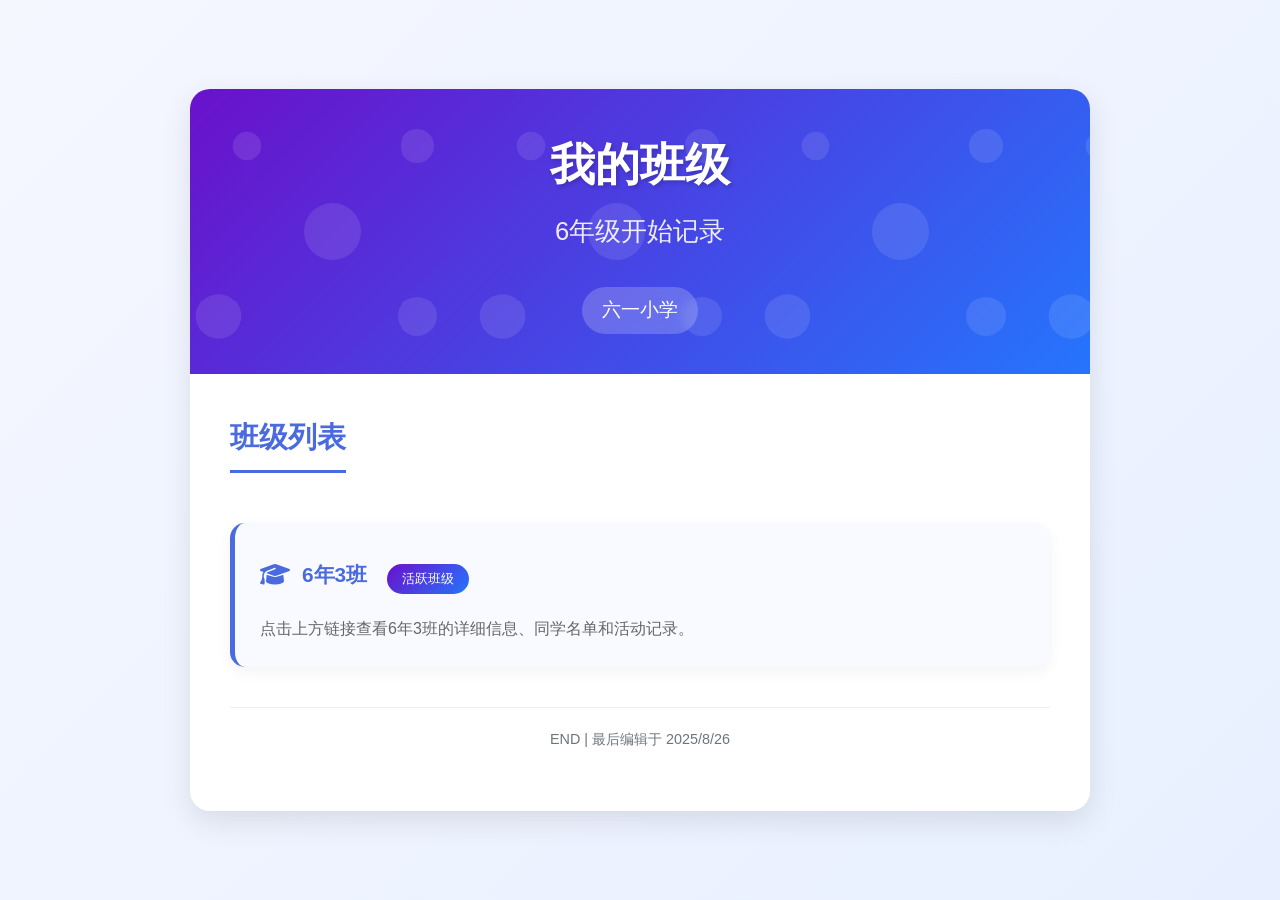
==== class/index.html @ 5f494820 "Add files via upload" ====
<!DOCTYPE html>
<html lang="zh-CN">
<head>
    <meta charset="UTF-8">
    <meta name="viewport" content="width=device-width, initial-scale=1.0">
    <title>我的班级 - 六一小学</title>
    <link rel="stylesheet" href="https://cdnjs.cloudflare.com/ajax/libs/font-awesome/6.4.0/css/all.min.css">
    <style>
        * {
            margin: 0;
            padding: 0;
            box-sizing: border-box;
            font-family: 'Segoe UI', 'Microsoft YaHei', sans-serif;
        }
        
        :root {
            --primary: #4a6bdf;
            --secondary: #6c757d;
            --success: #28a745;
            --info: #17a2b8;
            --warning: #ffc107;
            --danger: #dc3545;
            --light: #f8f9fa;
            --dark: #343a40;
            --gradient: linear-gradient(135deg, #6a11cb 0%, #2575fc 100%);
            --card-shadow: 0 10px 30px rgba(0, 0, 0, 0.1);
            --transition: all 0.3s ease;
        }
        
        body {
            background: linear-gradient(135deg, #f5f7ff 0%, #e8f0ff 100%);
            color: #333;
            line-height: 1.6;
            min-height: 100vh;
            padding: 20px;
            display: flex;
            flex-direction: column;
            align-items: center;
            justify-content: center;
        }
        
        .container {
            width: 100%;
            max-width: 900px;
            background: white;
            border-radius: 20px;
            box-shadow: var(--card-shadow);
            overflow: hidden;
        }
        
        header {
            background: var(--gradient);
            color: white;
            padding: 40px 30px;
            text-align: center;
            position: relative;
        }
        
        .header-content {
            position: relative;
            z-index: 2;
        }
        
        .decoration {
            position: absolute;
            top: 0;
            left: 0;
            width: 100%;
            height: 100%;
            opacity: 0.1;
            z-index: 1;
            background: url('data:image/svg+xml;utf8,<svg xmlns="http://www.w3.org/2000/svg" viewBox="0 0 100 100"><circle cx="20" cy="20" r="5" fill="white"/><circle cx="50" cy="50" r="10" fill="white"/><circle cx="80" cy="80" r="7" fill="white"/><circle cx="10" cy="80" r="8" fill="white"/><circle cx="80" cy="20" r="6" fill="white"/></svg>');
        }
        
        h1 {
            font-size: 2.8rem;
            margin-bottom: 10px;
            font-weight: 800;
            text-shadow: 2px 2px 4px rgba(0, 0, 0, 0.2);
        }
        
        h2 {
            font-size: 1.6rem;
            font-weight: 400;
            margin-bottom: 20px;
            opacity: 0.9;
        }
        
        .school-name {
            display: inline-block;
            background: rgba(255, 255, 255, 0.2);
            padding: 8px 20px;
            border-radius: 30px;
            font-size: 1.2rem;
            margin-top: 15px;
            backdrop-filter: blur(5px);
        }
        
        .content {
            padding: 40px;
        }
        
        h3 {
            color: var(--primary);
            font-size: 1.8rem;
            margin-bottom: 25px;
            padding-bottom: 10px;
            border-bottom: 3px solid var(--primary);
            display: inline-block;
        }
        
        .class-card {
            background: #f9faff;
            border-radius: 15px;
            padding: 25px;
            margin: 25px 0;
            box-shadow: 0 5px 15px rgba(0, 0, 0, 0.05);
            transition: var(--transition);
            border-left: 5px solid var(--primary);
        }
        
        .class-card:hover {
            transform: translateY(-5px);
            box-shadow: 0 8px 25px rgba(0, 0, 0, 0.1);
        }
        
        .class-link {
            display: inline-flex;
            align-items: center;
            color: var(--primary);
            text-decoration: none;
            font-size: 1.3rem;
            font-weight: 600;
            transition: var(--transition);
            padding: 10px 0;
        }
        
        .class-link i {
            margin-right: 12px;
            font-size: 1.5rem;
        }
        
        .class-link:hover {
            color: #2575fc;
            transform: translateX(5px);
        }
        
        .footer {
            text-align: center;
            margin-top: 40px;
            padding: 20px;
            color: var(--secondary);
            font-size: 0.9rem;
            border-top: 1px solid #eee;
        }
        
        .badge {
            display: inline-block;
            background: var(--gradient);
            color: white;
            padding: 5px 15px;
            border-radius: 20px;
            font-size: 0.8rem;
            margin-left: 15px;
            vertical-align: middle;
        }
        
        @media (max-width: 768px) {
            h1 {
                font-size: 2.2rem;
            }
            
            h2 {
                font-size: 1.3rem;
            }
            
            .content {
                padding: 25px;
            }
            
            .class-card {
                padding: 20px;
            }
            
            .class-link {
                font-size: 1.1rem;
            }
        }
        
        @media (max-width: 480px) {
            header {
                padding: 30px 20px;
            }
            
            h1 {
                font-size: 1.8rem;
            }
            
            h2 {
                font-size: 1.1rem;
            }
            
            .content {
                padding: 20px 15px;
            }
            
            h3 {
                font-size: 1.5rem;
            }
            
            .class-link {
                font-size: 1rem;
            }
            
            .badge {
                display: block;
                margin: 10px 0 0 0;
                width: fit-content;
            }
        }
    </style>
</head>
<body>
    <div class="container">
        <header>
            <div class="decoration"></div>
            <div class="header-content">
                <h1>我的班级</h1>
                <h2>6年级开始记录</h2>
                <div class="school-name">六一小学</div>
            </div>
        </header>
        
        <div class="content">
            <h3>班级列表</h3>
            
            <div class="class-card">
                <a href="zbldyyds.github.io/class/6_3class.html" target="_blank" rel="noopener" class="class-link">
                    <i class="fas fa-graduation-cap"></i>
                    6年3班
                </a>
                <span class="badge">活跃班级</span>
                <p style="margin-top: 15px; color: #666;">点击上方链接查看6年3班的详细信息、同学名单和活动记录。</p>
            </div>
            
            <div class="footer">
                <p>END | 最后编辑于 2025/8/26</p>
            </div>
        </div>
    </div>
</body>
</html>
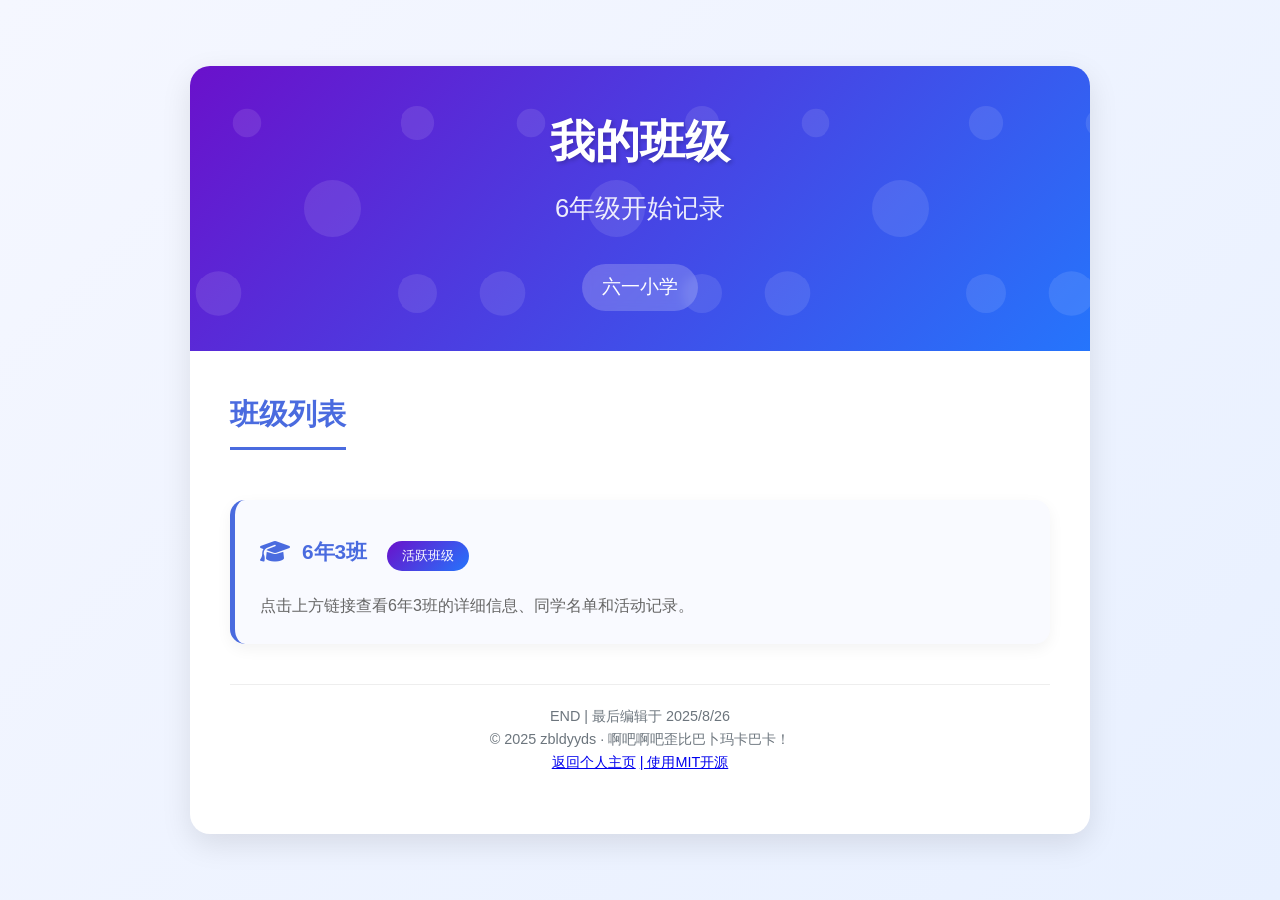
==== commit 3a6b5d66: "Merge 54ddf1e9d9c3b58b8668d40d2964eb579879330f into bfc0adb00b98ab17cfbec31e5f0bb55ed8d37cc9" ====
--- a/class/index.html
+++ b/class/index.html
@@ -235,7 +235,7 @@
             <h3>班级列表</h3>
             
             <div class="class-card">
-                <a href="zbldyyds.github.io/class/6_3class.html" target="_blank" rel="noopener" class="class-link">
+                <a href="https://zbldyyds.github.io/class/6_3class.html" target="_blank" rel="noopener" class="class-link">
                     <i class="fas fa-graduation-cap"></i>
                     6年3班
                 </a>
@@ -245,8 +245,14 @@
             
             <div class="footer">
                 <p>END | 最后编辑于 2025/8/26</p>
+                <p>© 2025 zbldyyds · 啊吧啊吧歪比巴卜玛卡巴卡！</p>
+            <a href="../index.html" class="home-link">返回个人主页</a>
+            <a href="https://github.com/zbldyyds/zbldyyds.github.io" class="home-link">| 使用MIT开源</a>
             </div>
         </div>
+
     </div>
 </body>
-</html>+
+</html>
+
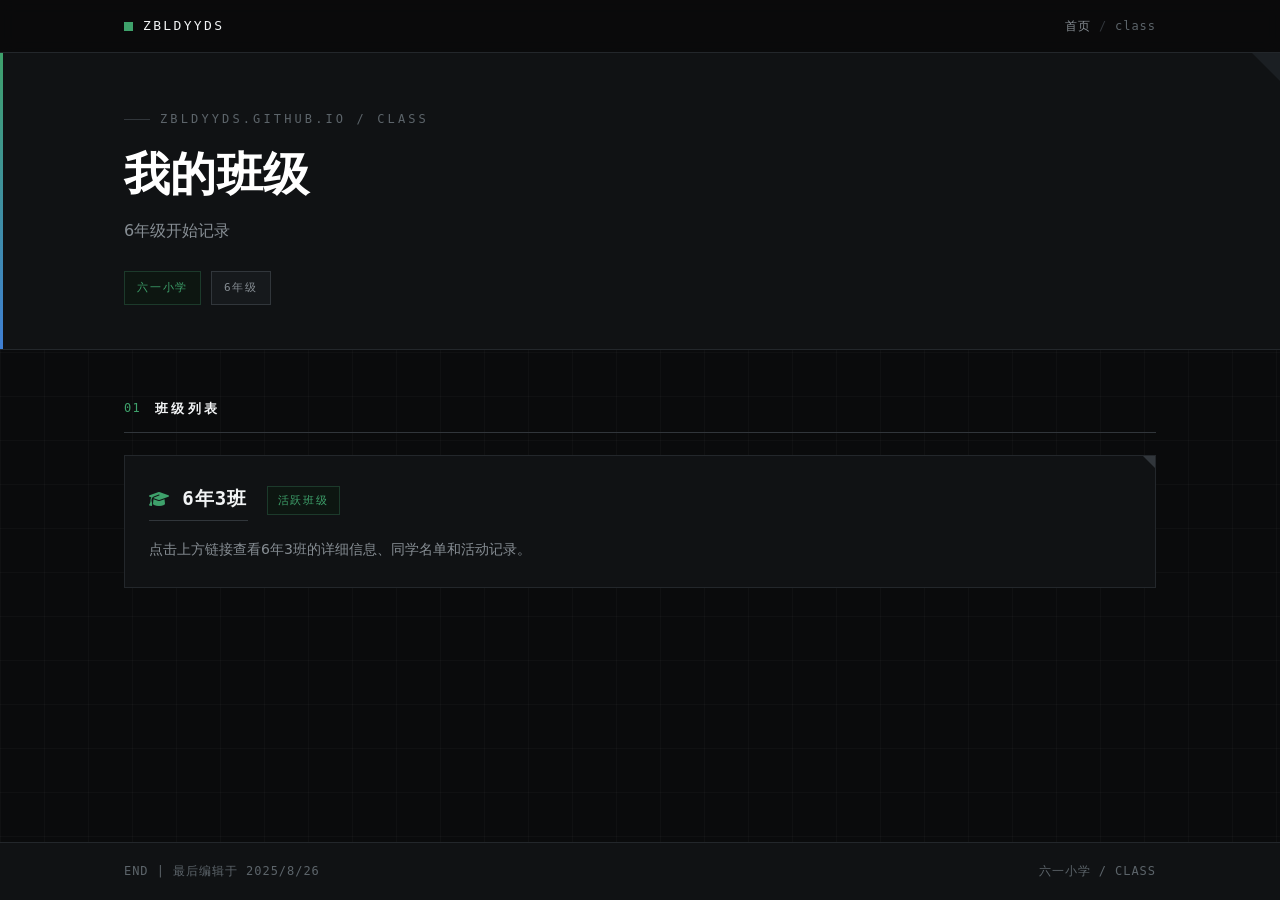
==== commit 831350c4: "好消息孩子们我用ai重构了" ====
--- a/class/index.html
+++ b/class/index.html
@@ -1,258 +1,61 @@
-<!DOCTYPE html>
-<html lang="zh-CN">
-<head>
-    <meta charset="UTF-8">
-    <meta name="viewport" content="width=device-width, initial-scale=1.0">
-    <title>我的班级 - 六一小学</title>
-    <link rel="stylesheet" href="https://cdnjs.cloudflare.com/ajax/libs/font-awesome/6.4.0/css/all.min.css">
-    <style>
-        * {
-            margin: 0;
-            padding: 0;
-            box-sizing: border-box;
-            font-family: 'Segoe UI', 'Microsoft YaHei', sans-serif;
-        }
-        
-        :root {
-            --primary: #4a6bdf;
-            --secondary: #6c757d;
-            --success: #28a745;
-            --info: #17a2b8;
-            --warning: #ffc107;
-            --danger: #dc3545;
-            --light: #f8f9fa;
-            --dark: #343a40;
-            --gradient: linear-gradient(135deg, #6a11cb 0%, #2575fc 100%);
-            --card-shadow: 0 10px 30px rgba(0, 0, 0, 0.1);
-            --transition: all 0.3s ease;
-        }
-        
-        body {
-            background: linear-gradient(135deg, #f5f7ff 0%, #e8f0ff 100%);
-            color: #333;
-            line-height: 1.6;
-            min-height: 100vh;
-            padding: 20px;
-            display: flex;
-            flex-direction: column;
-            align-items: center;
-            justify-content: center;
-        }
-        
-        .container {
-            width: 100%;
-            max-width: 900px;
-            background: white;
-            border-radius: 20px;
-            box-shadow: var(--card-shadow);
-            overflow: hidden;
-        }
-        
-        header {
-            background: var(--gradient);
-            color: white;
-            padding: 40px 30px;
-            text-align: center;
-            position: relative;
-        }
-        
-        .header-content {
-            position: relative;
-            z-index: 2;
-        }
-        
-        .decoration {
-            position: absolute;
-            top: 0;
-            left: 0;
-            width: 100%;
-            height: 100%;
-            opacity: 0.1;
-            z-index: 1;
-            background: url('data:image/svg+xml;utf8,<svg xmlns="http://www.w3.org/2000/svg" viewBox="0 0 100 100"><circle cx="20" cy="20" r="5" fill="white"/><circle cx="50" cy="50" r="10" fill="white"/><circle cx="80" cy="80" r="7" fill="white"/><circle cx="10" cy="80" r="8" fill="white"/><circle cx="80" cy="20" r="6" fill="white"/></svg>');
-        }
-        
-        h1 {
-            font-size: 2.8rem;
-            margin-bottom: 10px;
-            font-weight: 800;
-            text-shadow: 2px 2px 4px rgba(0, 0, 0, 0.2);
-        }
-        
-        h2 {
-            font-size: 1.6rem;
-            font-weight: 400;
-            margin-bottom: 20px;
-            opacity: 0.9;
-        }
-        
-        .school-name {
-            display: inline-block;
-            background: rgba(255, 255, 255, 0.2);
-            padding: 8px 20px;
-            border-radius: 30px;
-            font-size: 1.2rem;
-            margin-top: 15px;
-            backdrop-filter: blur(5px);
-        }
-        
-        .content {
-            padding: 40px;
-        }
-        
-        h3 {
-            color: var(--primary);
-            font-size: 1.8rem;
-            margin-bottom: 25px;
-            padding-bottom: 10px;
-            border-bottom: 3px solid var(--primary);
-            display: inline-block;
-        }
-        
-        .class-card {
-            background: #f9faff;
-            border-radius: 15px;
-            padding: 25px;
-            margin: 25px 0;
-            box-shadow: 0 5px 15px rgba(0, 0, 0, 0.05);
-            transition: var(--transition);
-            border-left: 5px solid var(--primary);
-        }
-        
-        .class-card:hover {
-            transform: translateY(-5px);
-            box-shadow: 0 8px 25px rgba(0, 0, 0, 0.1);
-        }
-        
-        .class-link {
-            display: inline-flex;
-            align-items: center;
-            color: var(--primary);
-            text-decoration: none;
-            font-size: 1.3rem;
-            font-weight: 600;
-            transition: var(--transition);
-            padding: 10px 0;
-        }
-        
-        .class-link i {
-            margin-right: 12px;
-            font-size: 1.5rem;
-        }
-        
-        .class-link:hover {
-            color: #2575fc;
-            transform: translateX(5px);
-        }
-        
-        .footer {
-            text-align: center;
-            margin-top: 40px;
-            padding: 20px;
-            color: var(--secondary);
-            font-size: 0.9rem;
-            border-top: 1px solid #eee;
-        }
-        
-        .badge {
-            display: inline-block;
-            background: var(--gradient);
-            color: white;
-            padding: 5px 15px;
-            border-radius: 20px;
-            font-size: 0.8rem;
-            margin-left: 15px;
-            vertical-align: middle;
-        }
-        
-        @media (max-width: 768px) {
-            h1 {
-                font-size: 2.2rem;
-            }
-            
-            h2 {
-                font-size: 1.3rem;
-            }
-            
-            .content {
-                padding: 25px;
-            }
-            
-            .class-card {
-                padding: 20px;
-            }
-            
-            .class-link {
-                font-size: 1.1rem;
-            }
-        }
-        
-        @media (max-width: 480px) {
-            header {
-                padding: 30px 20px;
-            }
-            
-            h1 {
-                font-size: 1.8rem;
-            }
-            
-            h2 {
-                font-size: 1.1rem;
-            }
-            
-            .content {
-                padding: 20px 15px;
-            }
-            
-            h3 {
-                font-size: 1.5rem;
-            }
-            
-            .class-link {
-                font-size: 1rem;
-            }
-            
-            .badge {
-                display: block;
-                margin: 10px 0 0 0;
-                width: fit-content;
-            }
-        }
-    </style>
-</head>
-<body>
-    <div class="container">
-        <header>
-            <div class="decoration"></div>
-            <div class="header-content">
-                <h1>我的班级</h1>
-                <h2>6年级开始记录</h2>
-                <div class="school-name">六一小学</div>
-            </div>
-        </header>
-        
-        <div class="content">
-            <h3>班级列表</h3>
-            
-            <div class="class-card">
-                <a href="https://zbldyyds.github.io/class/6_3class.html" target="_blank" rel="noopener" class="class-link">
-                    <i class="fas fa-graduation-cap"></i>
-                    6年3班
-                </a>
-                <span class="badge">活跃班级</span>
-                <p style="margin-top: 15px; color: #666;">点击上方链接查看6年3班的详细信息、同学名单和活动记录。</p>
-            </div>
-            
-            <div class="footer">
-                <p>END | 最后编辑于 2025/8/26</p>
-                <p>© 2025 zbldyyds · 啊吧啊吧歪比巴卜玛卡巴卡！</p>
-            <a href="../index.html" class="home-link">返回个人主页</a>
-            <a href="https://github.com/zbldyyds/zbldyyds.github.io" class="home-link">| 使用MIT开源</a>
-            </div>
-        </div>
-
-    </div>
-</body>
-
-</html>
-
+<!DOCTYPE html>
+<html lang="zh-CN">
+<head>
+    <meta charset="UTF-8">
+    <meta name="viewport" content="width=device-width, initial-scale=1.0">
+    <meta name="color-scheme" content="dark">
+    <title>我的班级 - 六一小学</title>
+    <link rel="stylesheet" href="https://cdnjs.cloudflare.com/ajax/libs/font-awesome/6.4.0/css/all.min.css">
+    <link rel="stylesheet" href="../assets/css/base.css">
+    <link rel="stylesheet" href="../assets/css/class.css">
+</head>
+<body>
+    <div class="topbar">
+        <div class="shell">
+            <a class="brand" href="../"><span class="mark"></span>ZBLDYYDS</a>
+            <nav class="crumbs">
+                <a href="../">首页</a>
+                <span class="sep">/</span>
+                <span>class</span>
+            </nav>
+        </div>
+    </div>
+
+    <header class="masthead">
+        <div class="shell inner">
+            <div class="eyebrow">zbldyyds.github.io / class</div>
+            <h1 class="page-title">我的班级</h1>
+            <p class="page-lead">6年级开始记录</p>
+            <div class="meta-row">
+                <span class="chip chip-green">六一小学</span>
+                <span class="chip">6年级</span>
+            </div>
+        </div>
+    </header>
+
+    <main class="main shell">
+        <section class="section">
+            <div class="section-head">
+                <span class="idx">01</span>
+                <h3>班级列表</h3>
+            </div>
+
+            <div class="class-card">
+                <a href="https://zbldyyds.github.io/class/6_3class.html" target="_blank" rel="noopener" class="class-link">
+                    <i class="fas fa-graduation-cap"></i>
+                    6年3班
+                </a>
+                <span class="class-badge">活跃班级</span>
+                <p class="class-desc">点击上方链接查看6年3班的详细信息、同学名单和活动记录。</p>
+            </div>
+        </section>
+    </main>
+
+    <footer class="site-foot">
+        <div class="shell">
+            <span>END | 最后编辑于 2025/8/26</span>
+            <span>六一小学 / CLASS</span>
+        </div>
+    </footer>
+</body>
+</html>
--- a/assets/css/base.css
+++ b/assets/css/base.css
@@ -0,0 +1,566 @@
+/* base.css - 共享样式层 */
+
+*,
+*::before,
+*::after {
+    margin: 0;
+    padding: 0;
+    box-sizing: border-box;
+}
+
+:root {
+    --bg: #0a0b0c;
+    --bg-grid: rgba(255, 255, 255, 0.022);
+    --surface: #101214;
+    --surface-2: #16191c;
+    --surface-3: #1b1f23;
+    --line: #23272b;
+    --line-strong: #31363b;
+    --text: #ccd1d5;
+    --text-bright: #f2f4f5;
+    --text-dim: #868d93;
+    --text-faint: #5c646a;
+    --green: #3ea16b;
+    --green-dim: #1c3a2b;
+    --blue: #3f7fd4;
+    --blue-soft: #7aa5e6;
+    --blue-dim: #1d3355;
+    --amber: #b0863a;
+    --amber-dim: #3a2e15;
+    --mono: "Cascadia Mono", "JetBrains Mono", "SFMono-Regular", Consolas, "Microsoft YaHei", monospace;
+    --sans: system-ui, -apple-system, "Segoe UI", "Microsoft YaHei", sans-serif;
+}
+
+html {
+    -webkit-text-size-adjust: 100%;
+}
+
+body {
+    font-family: var(--sans);
+    background-color: var(--bg);
+    background-image:
+        linear-gradient(var(--bg-grid) 1px, transparent 1px),
+        linear-gradient(90deg, var(--bg-grid) 1px, transparent 1px);
+    background-size: 44px 44px;
+    color: var(--text);
+    line-height: 1.75;
+    min-height: 100vh;
+    display: flex;
+    flex-direction: column;
+    -webkit-font-smoothing: antialiased;
+}
+
+main {
+    flex: 1 0 auto;
+}
+
+a {
+    color: var(--blue-soft);
+    text-decoration: none;
+    transition: color 0.16s ease, border-color 0.16s ease;
+}
+
+a:hover {
+    color: var(--green);
+}
+
+a:focus-visible,
+.card:focus-visible {
+    outline: 1px solid var(--blue);
+    outline-offset: 3px;
+}
+
+::selection {
+    background: #1e3a5f;
+    color: #fff;
+}
+
+img {
+    max-width: 100%;
+    display: block;
+}
+
+.shell {
+    width: 100%;
+    max-width: 1080px;
+    margin: 0 auto;
+    padding: 0 24px;
+}
+
+/* ---------- 顶栏 ---------- */
+
+.topbar {
+    position: sticky;
+    top: 0;
+    z-index: 30;
+    border-bottom: 1px solid var(--line);
+    background: rgba(10, 11, 12, 0.9);
+    backdrop-filter: blur(8px);
+}
+
+.topbar .shell {
+    height: 52px;
+    display: flex;
+    align-items: center;
+    justify-content: space-between;
+    gap: 16px;
+}
+
+.brand {
+    display: inline-flex;
+    align-items: center;
+    gap: 10px;
+    font-family: var(--mono);
+    font-size: 13px;
+    letter-spacing: 0.18em;
+    color: var(--text-bright);
+}
+
+.brand:hover {
+    color: var(--text-bright);
+}
+
+.brand .mark {
+    width: 9px;
+    height: 9px;
+    background: var(--green);
+    display: block;
+}
+
+.crumbs {
+    display: flex;
+    align-items: center;
+    gap: 8px;
+    flex-wrap: wrap;
+    font-family: var(--mono);
+    font-size: 12px;
+    letter-spacing: 0.08em;
+    color: var(--text-faint);
+}
+
+.crumbs a {
+    color: var(--text-dim);
+}
+
+.crumbs a:hover {
+    color: var(--green);
+}
+
+.crumbs .sep {
+    color: var(--line-strong);
+}
+
+/* ---------- 页头 ---------- */
+
+.masthead {
+    position: relative;
+    border-bottom: 1px solid var(--line);
+    background: var(--surface);
+    overflow: hidden;
+}
+
+.masthead::before {
+    content: "";
+    position: absolute;
+    left: 0;
+    top: 0;
+    bottom: 0;
+    width: 3px;
+    background: linear-gradient(180deg, var(--green) 0%, var(--blue) 100%);
+}
+
+.masthead::after {
+    content: "";
+    position: absolute;
+    top: 0;
+    right: 0;
+    width: 0;
+    height: 0;
+    border-top: 28px solid var(--surface-3);
+    border-left: 28px solid transparent;
+}
+
+.masthead .inner {
+    padding-top: 56px;
+    padding-bottom: 44px;
+    position: relative;
+    z-index: 1;
+}
+
+.eyebrow {
+    display: flex;
+    align-items: center;
+    gap: 10px;
+    font-family: var(--mono);
+    font-size: 12px;
+    letter-spacing: 0.26em;
+    text-transform: uppercase;
+    color: var(--text-faint);
+}
+
+.eyebrow::before {
+    content: "";
+    width: 26px;
+    height: 1px;
+    background: var(--line-strong);
+}
+
+.page-title {
+    margin-top: 18px;
+    font-size: clamp(30px, 6vw, 46px);
+    line-height: 1.16;
+    font-weight: 800;
+    letter-spacing: 0.01em;
+    color: #fff;
+}
+
+.page-title .wiki-badge {
+    display: inline-block;
+    vertical-align: middle;
+    margin-left: 14px;
+    transform: translateY(-6px);
+    font-family: var(--mono);
+    font-size: 13px;
+    font-weight: 600;
+    letter-spacing: 0.14em;
+    color: var(--green);
+    background: #0d1611;
+    border: 1px solid var(--green-dim);
+    padding: 5px 11px;
+}
+
+.page-lead {
+    margin-top: 16px;
+    max-width: 62ch;
+    color: var(--text-dim);
+    font-size: 16px;
+}
+
+.page-lead a {
+    color: var(--blue-soft);
+    border-bottom: 1px solid var(--blue-dim);
+}
+
+.page-lead a:hover {
+    color: var(--green);
+    border-bottom-color: var(--green-dim);
+}
+
+.meta-row {
+    display: flex;
+    flex-wrap: wrap;
+    gap: 10px;
+    margin-top: 26px;
+}
+
+.chip {
+    display: inline-block;
+    font-family: var(--mono);
+    font-size: 11px;
+    letter-spacing: 0.16em;
+    text-transform: uppercase;
+    color: var(--text-dim);
+    background: var(--surface-2);
+    border: 1px solid var(--line-strong);
+    padding: 6px 12px;
+}
+
+.chip-green {
+    color: var(--green);
+    background: #0d1611;
+    border-color: var(--green-dim);
+}
+
+/* ---------- 区块标题 ---------- */
+
+.section {
+    margin-top: 40px;
+}
+
+.section-head {
+    display: flex;
+    align-items: center;
+    gap: 14px;
+    padding-bottom: 12px;
+    margin-bottom: 22px;
+    border-bottom: 1px solid var(--line-strong);
+}
+
+.section-head .idx {
+    font-family: var(--mono);
+    font-size: 12px;
+    letter-spacing: 0.1em;
+    color: var(--green);
+}
+
+.section-head h2,
+.section-head h3 {
+    font-family: var(--mono);
+    font-size: 13px;
+    font-weight: 600;
+    letter-spacing: 0.26em;
+    text-transform: uppercase;
+    color: var(--text-bright);
+}
+
+.subhead {
+    display: flex;
+    align-items: center;
+    gap: 10px;
+    margin-bottom: 16px;
+    font-family: var(--mono);
+    font-size: 12px;
+    letter-spacing: 0.2em;
+    color: var(--text-dim);
+}
+
+.subhead i {
+    color: var(--blue);
+    font-size: 13px;
+}
+
+.subhead::after {
+    content: "";
+    flex: 1;
+    height: 1px;
+    background: var(--line);
+}
+
+/* ---------- 卡片网格 ---------- */
+
+.grid {
+    display: grid;
+    gap: 1px;
+    background: var(--line);
+    border: 1px solid var(--line);
+}
+
+.grid-2 {
+    grid-template-columns: repeat(auto-fit, minmax(300px, 1fr));
+}
+
+.card {
+    position: relative;
+    background: var(--surface);
+    padding: 26px 24px;
+    transition: background 0.16s ease;
+}
+
+.card::after {
+    content: "";
+    position: absolute;
+    top: 0;
+    right: 0;
+    width: 0;
+    height: 0;
+    border-top: 12px solid var(--line-strong);
+    border-left: 12px solid transparent;
+    transition: border-top-color 0.16s ease;
+}
+
+.card:hover {
+    background: var(--surface-2);
+}
+
+.card:hover::after {
+    border-top-color: var(--green);
+}
+
+.card-ic {
+    width: 36px;
+    height: 36px;
+    display: grid;
+    place-items: center;
+    margin-bottom: 16px;
+    border: 1px solid var(--line-strong);
+    background: var(--surface-2);
+    color: var(--blue-soft);
+    font-size: 15px;
+    transition: color 0.16s ease, border-color 0.16s ease;
+}
+
+.card:hover .card-ic {
+    color: var(--green);
+    border-color: var(--green-dim);
+}
+
+.card-title {
+    font-size: 17px;
+    font-weight: 700;
+    letter-spacing: 0.02em;
+    color: var(--text-bright);
+}
+
+.card-link {
+    display: inline-block;
+    margin-top: 10px;
+    width: fit-content;
+    max-width: 100%;
+    word-break: break-all;
+    font-family: var(--mono);
+    font-size: 13px;
+    color: var(--blue-soft);
+    border-bottom: 1px solid transparent;
+}
+
+.card-link:hover {
+    color: var(--green);
+    border-bottom-color: var(--green-dim);
+}
+
+.card-desc {
+    margin-top: 12px;
+    color: var(--text-dim);
+    font-size: 14px;
+}
+
+/* ---------- 提示块 ---------- */
+
+.note {
+    margin: 20px 0;
+    padding: 14px 16px;
+    font-size: 14px;
+    color: #c6b78e;
+    background: #14120c;
+    border: 1px solid var(--amber-dim);
+    border-left: 3px solid var(--amber);
+}
+
+.note i {
+    color: var(--amber);
+    margin-right: 6px;
+}
+
+.note a {
+    color: var(--blue-soft);
+    border-bottom: 1px solid var(--blue-dim);
+}
+
+.note a:hover {
+    color: var(--green);
+}
+
+/* ---------- 标签 ---------- */
+
+.tag {
+    display: inline-block;
+    vertical-align: middle;
+    white-space: nowrap;
+    font-family: var(--mono);
+    font-size: 11px;
+    letter-spacing: 0.06em;
+    line-height: 1.7;
+    padding: 2px 7px;
+    margin-right: 5px;
+    border: 1px solid;
+}
+
+.tag-leader {
+    color: var(--blue-soft);
+    background: #0e1624;
+    border-color: var(--blue-dim);
+}
+
+.tag-subject {
+    color: #6fc39a;
+    background: #0d1712;
+    border-color: var(--green-dim);
+}
+
+.tag-sports {
+    color: #d3b169;
+    background: #161207;
+    border-color: var(--amber-dim);
+}
+
+.tag-other {
+    color: #9aa1a7;
+    background: #141719;
+    border-color: var(--line-strong);
+}
+
+/* ---------- 页脚 ---------- */
+
+.site-foot {
+    margin-top: 56px;
+    border-top: 1px solid var(--line);
+    background: var(--surface);
+    flex-shrink: 0;
+}
+
+.site-foot .shell {
+    display: flex;
+    flex-wrap: wrap;
+    align-items: center;
+    justify-content: space-between;
+    gap: 10px 20px;
+    padding-top: 18px;
+    padding-bottom: 18px;
+    font-family: var(--mono);
+    font-size: 12px;
+    letter-spacing: 0.08em;
+    color: var(--text-faint);
+}
+
+.site-foot .mark-dot {
+    display: inline-block;
+    width: 7px;
+    height: 7px;
+    margin-right: 8px;
+    background: var(--green);
+    vertical-align: middle;
+}
+
+/* ---------- 响应式 ---------- */
+
+@media (max-width: 768px) {
+    .masthead .inner {
+        padding-top: 40px;
+        padding-bottom: 32px;
+    }
+
+    .page-lead {
+        font-size: 15px;
+    }
+
+    .section-head h2,
+    .section-head h3 {
+        font-size: 12px;
+        letter-spacing: 0.18em;
+    }
+
+    .card {
+        padding: 22px 18px;
+    }
+}
+
+@media (max-width: 480px) {
+    .shell {
+        padding: 0 16px;
+    }
+
+    .topbar .shell {
+        height: 48px;
+    }
+
+    .brand {
+        font-size: 12px;
+        letter-spacing: 0.12em;
+    }
+
+    .crumbs {
+        font-size: 11px;
+    }
+
+    .eyebrow {
+        letter-spacing: 0.18em;
+        font-size: 11px;
+    }
+
+    .page-title .wiki-badge {
+        display: block;
+        width: fit-content;
+        margin: 12px 0 0;
+        transform: none;
+    }
+}
--- a/assets/css/class.css
+++ b/assets/css/class.css
@@ -0,0 +1,94 @@
+/* class.css - 班级索引页 */
+
+.main {
+    padding-top: 8px;
+    padding-bottom: 56px;
+}
+
+.class-card {
+    position: relative;
+    background: var(--surface);
+    border: 1px solid var(--line);
+    padding: 26px 24px;
+    transition: background 0.16s ease, border-color 0.16s ease;
+}
+
+.class-card::after {
+    content: "";
+    position: absolute;
+    top: 0;
+    right: 0;
+    width: 0;
+    height: 0;
+    border-top: 12px solid var(--line-strong);
+    border-left: 12px solid transparent;
+    transition: border-top-color 0.16s ease;
+}
+
+.class-card:hover {
+    background: var(--surface-2);
+    border-color: var(--line-strong);
+}
+
+.class-card:hover::after {
+    border-top-color: var(--green);
+}
+
+.class-link {
+    display: inline-flex;
+    align-items: center;
+    gap: 12px;
+    font-family: var(--mono);
+    font-size: 19px;
+    font-weight: 600;
+    letter-spacing: 0.06em;
+    color: var(--text-bright);
+    padding-bottom: 4px;
+    border-bottom: 1px solid var(--line-strong);
+}
+
+.class-link i {
+    color: var(--green);
+    font-size: 16px;
+}
+
+.class-link:hover {
+    color: var(--green);
+    border-bottom-color: var(--green);
+}
+
+.class-badge {
+    display: inline-block;
+    vertical-align: middle;
+    margin-left: 14px;
+    font-family: var(--mono);
+    font-size: 11px;
+    letter-spacing: 0.16em;
+    text-transform: uppercase;
+    color: var(--green);
+    background: #0d1611;
+    border: 1px solid var(--green-dim);
+    padding: 4px 10px;
+}
+
+.class-desc {
+    margin-top: 16px;
+    color: var(--text-dim);
+    font-size: 14px;
+}
+
+@media (max-width: 480px) {
+    .class-card {
+        padding: 22px 18px;
+    }
+
+    .class-link {
+        font-size: 16px;
+    }
+
+    .class-badge {
+        display: block;
+        width: fit-content;
+        margin: 12px 0 0;
+    }
+}
